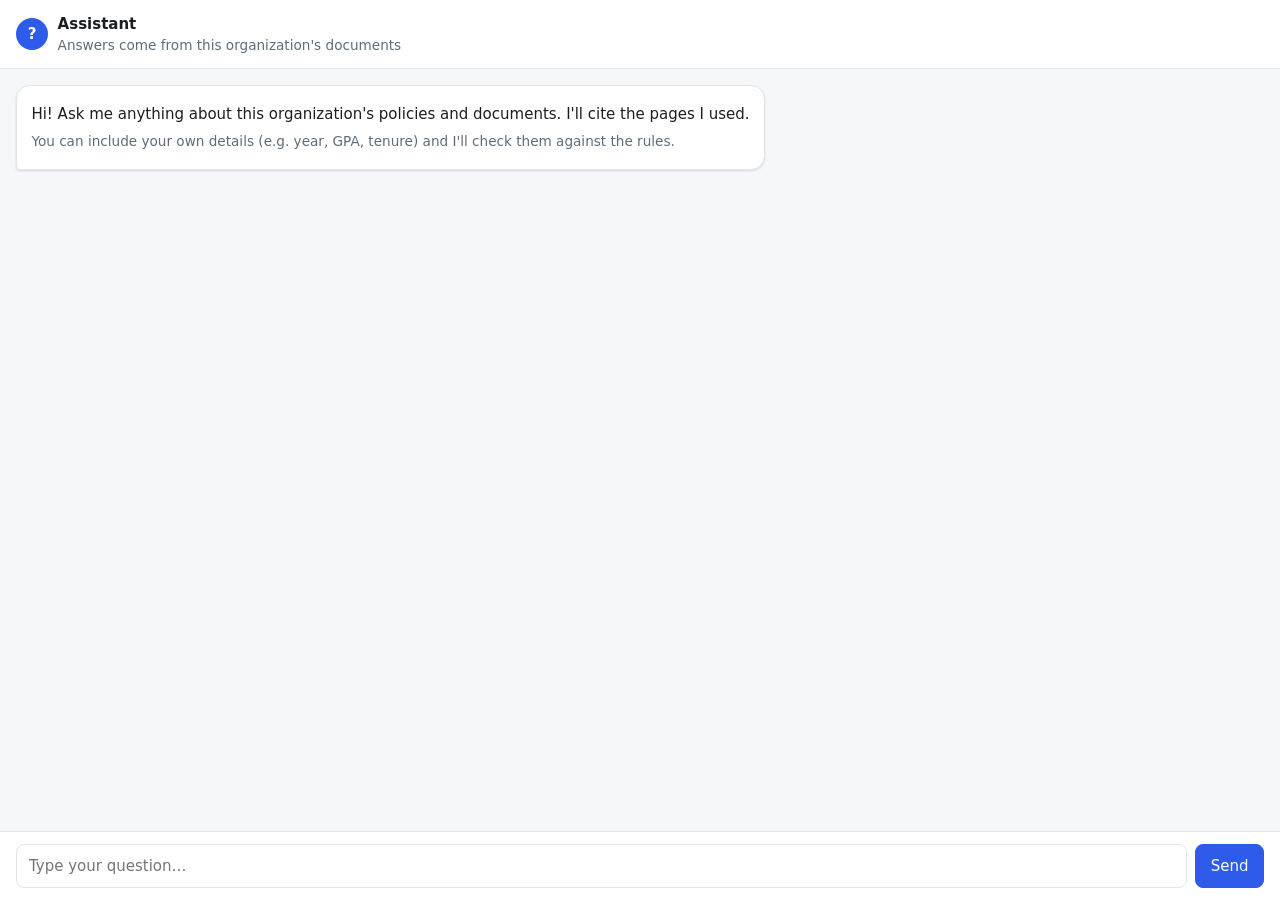
==== static/assistant.html @ 2873ac4b "Initial Commit" ====
<!doctype html>
<html lang="en">
<head>
  <meta charset="utf-8">
  <meta name="viewport" content="width=device-width, initial-scale=1">
  <meta name="referrer" content="no-referrer">
  <title>Assistant</title>
  <link rel="stylesheet" href="/static/styles.css">
</head>
<body>
<div class="chat">
  <div class="chat-head">
    <div class="logo" id="org-initial">?</div>
    <div>
      <div style="font-weight:700" id="org-name">Assistant</div>
      <div class="muted small">Answers come from this organization's documents</div>
    </div>
  </div>
  <div class="chat-log" id="log">
    <div class="msg bot">
      <p>Hi! Ask me anything about <span id="org-name-2">this organization</span>'s policies and documents. I'll cite the pages I used.</p>
      <p class="muted small">You can include your own details (e.g. year, GPA, tenure) and I'll check them against the rules.</p>
    </div>
  </div>
  <form class="chat-form" id="form">
    <textarea id="q" placeholder="Type your question…" maxlength="1000" aria-label="Your question"></textarea>
    <button class="btn primary" id="send">Send</button>
  </form>
</div>
<script src="/static/assistant.js"></script>
</body>
</html>
---- static/styles.css ----
:root {
  --bg: #f6f7f9;
  --surface: #ffffff;
  --surface-2: #f1f3f6;
  --border: #e2e5ea;
  --text: #1b1f24;
  --muted: #5f6b7a;
  --accent: #2f5bea;
  --accent-ink: #ffffff;
  --accent-soft: #e8eefe;
  --ok: #1f7a4d;
  --ok-soft: #e4f4ec;
  --warn: #9a5b00;
  --warn-soft: #fdf1dc;
  --danger: #b42318;
  --danger-soft: #fdeceb;
  --llm: #7c3aed;
  --llm-soft: #f1eafe;
  --sys1: #0e7490;
  --sys1-soft: #e2f4f8;
  --app: #4b5563;
  --app-soft: #eceef1;
  --radius: 10px;
  --shadow: 0 1px 2px rgba(16, 24, 40, .06), 0 1px 3px rgba(16, 24, 40, .08);
  --font: "Inter", system-ui, -apple-system, "Segoe UI", Roboto, sans-serif;
  --mono: ui-monospace, "SFMono-Regular", Consolas, monospace;
}

* { box-sizing: border-box; }
html, body { margin: 0; }
body { font-family: var(--font); background: var(--bg); color: var(--text); font-size: 15px; line-height: 1.5; }
a { color: var(--accent); }
h1, h2, h3 { line-height: 1.25; margin: 0 0 .5rem; }
h2 { font-size: 1.1rem; }
code, pre { font-family: var(--mono); font-size: .85em; }
.muted { color: var(--muted); }
.small { font-size: .85rem; }
.hidden { display: none !important; }

.btn { display: inline-flex; align-items: center; gap: .4rem; border: 1px solid var(--border); background: var(--surface);
  color: var(--text); padding: .5rem .9rem; border-radius: 8px; font: inherit; font-weight: 500; cursor: pointer; text-decoration: none; }
.btn:hover { background: var(--surface-2); }
.btn.primary { background: var(--accent); border-color: var(--accent); color: var(--accent-ink); }
.btn.primary:hover { filter: brightness(1.07); }
.btn.danger { color: var(--danger); }
.btn.small { padding: .3rem .6rem; font-size: .85rem; }
.btn:disabled { opacity: .55; cursor: not-allowed; }

input[type=text], input[type=email], input[type=password], textarea {
  width: 100%; padding: .6rem .75rem; border: 1px solid var(--border); border-radius: 8px; font: inherit;
  background: var(--surface); color: var(--text); }
input:focus, textarea:focus { outline: 2px solid var(--accent-soft); border-color: var(--accent); }
label { display: block; font-weight: 500; margin: .8rem 0 .3rem; font-size: .9rem; }

.card { background: var(--surface); border: 1px solid var(--border); border-radius: var(--radius); box-shadow: var(--shadow); padding: 1.25rem; }
.alert { padding: .65rem .85rem; border-radius: 8px; font-size: .9rem; margin: .75rem 0; }
.alert.error { background: var(--danger-soft); color: var(--danger); }
.alert.success { background: var(--ok-soft); color: var(--ok); }

.badge { display: inline-block; padding: .1rem .5rem; border-radius: 999px; font-size: .75rem; font-weight: 600; }
.badge.ok { background: var(--ok-soft); color: var(--ok); }
.badge.warn { background: var(--warn-soft); color: var(--warn); }
.badge.danger { background: var(--danger-soft); color: var(--danger); }
.badge.neutral { background: var(--surface-2); color: var(--muted); }
.badge.llm { background: var(--llm-soft); color: var(--llm); }
.badge.sys1 { background: var(--sys1-soft); color: var(--sys1); }
.badge.app { background: var(--app-soft); color: var(--app); }

/* ---------- auth page ---------- */
.auth-wrap { min-height: 100vh; display: grid; place-items: center; padding: 16px; }
.auth-box { width: 100%; max-width: 420px; }
.brand { display: flex; align-items: center; gap: .6rem; font-weight: 700; font-size: 1.1rem; margin-bottom: 1rem; }
.brand .logo { width: 30px; height: 30px; border-radius: 8px; background: var(--accent); color: #fff; display: grid; place-items: center; font-size: .9rem; }
.tabs { display: flex; gap: .25rem; background: var(--surface-2); padding: .25rem; border-radius: 8px; margin-bottom: .5rem; }
.tabs button { flex: 1; border: 0; background: transparent; padding: .45rem; border-radius: 6px; font: inherit; cursor: pointer; color: var(--muted); }
.tabs button.active { background: var(--surface); color: var(--text); box-shadow: var(--shadow); font-weight: 600; }

/* ---------- dashboard ---------- */
.topbar { background: var(--surface); border-bottom: 1px solid var(--border); padding: .75rem 16px; display: flex; align-items: center; justify-content: space-between; gap: 1rem; flex-wrap: wrap; }
.container { max-width: 1100px; margin: 0 auto; padding: 1.25rem 16px 3rem; display: grid; gap: 1.25rem; }
.grid-2 { display: grid; gap: 1.25rem; grid-template-columns: 1fr 1fr; }
@media (max-width: 860px) { .grid-2 { grid-template-columns: 1fr; } }
.section-head { display: flex; justify-content: space-between; align-items: center; gap: .75rem; flex-wrap: wrap; margin-bottom: .75rem; }
.copy-row { display: flex; gap: .5rem; align-items: stretch; }
.copy-row input { font-family: var(--mono); font-size: .85rem; }
pre.code { background: var(--surface-2); border: 1px solid var(--border); padding: .75rem; border-radius: 8px; white-space: pre-wrap; word-break: break-all; margin: .5rem 0; }
.meter { height: 8px; background: var(--surface-2); border-radius: 999px; overflow: hidden; margin: .35rem 0 .75rem; }
.meter > span { display: block; height: 100%; background: var(--accent); }
.dropzone { border: 2px dashed var(--border); border-radius: var(--radius); padding: 1.25rem; text-align: center; color: var(--muted); cursor: pointer; transition: .15s; }
.dropzone.drag, .dropzone:hover { border-color: var(--accent); background: var(--accent-soft); color: var(--text); }
.table-wrap { overflow-x: auto; }
table { width: 100%; border-collapse: collapse; font-size: .9rem; }
th, td { text-align: left; padding: .55rem .5rem; border-bottom: 1px solid var(--border); vertical-align: top; }
th { color: var(--muted); font-weight: 600; font-size: .8rem; text-transform: uppercase; letter-spacing: .03em; }
td.actions { white-space: nowrap; text-align: right; }
.stats { display: grid; grid-template-columns: repeat(4, 1fr); gap: .75rem; margin-bottom: 1rem; }
@media (max-width: 700px) { .stats { grid-template-columns: repeat(2, 1fr); } }
.stat { background: var(--surface-2); border-radius: 8px; padding: .75rem; }
.stat .num { font-size: 1.6rem; font-weight: 700; }
.stat .lbl { font-size: .8rem; color: var(--muted); }

/* ---------- chat ---------- */
.chat { display: flex; flex-direction: column; height: 100vh; background: var(--surface); }
.chat-head { padding: .8rem 16px; border-bottom: 1px solid var(--border); display: flex; align-items: center; gap: .6rem; }
.chat-head .logo { width: 32px; height: 32px; border-radius: 50%; background: var(--accent); color: #fff; display: grid; place-items: center; font-weight: 700; }
.chat-log { flex: 1; overflow-y: auto; padding: 1rem 16px; display: flex; flex-direction: column; gap: .9rem; background: var(--bg); }
.msg { max-width: 88%; padding: .7rem .9rem; border-radius: 14px; box-shadow: var(--shadow); overflow-wrap: anywhere; }
.msg.user { align-self: flex-end; background: var(--accent); color: var(--accent-ink); border-bottom-right-radius: 4px; }
.msg.bot { align-self: flex-start; background: var(--surface); border: 1px solid var(--border); border-bottom-left-radius: 4px; }
.msg.bot p { margin: .35rem 0; }
.msg.bot ul { margin: .35rem 0; padding-left: 1.2rem; }
.msg.bot blockquote { margin: .4rem 0; padding: .3rem .6rem; border-left: 3px solid var(--border); color: var(--muted); font-size: .88rem; }
.cite { display: inline-block; font-size: .7rem; font-weight: 700; background: var(--accent-soft); color: var(--accent); border-radius: 4px; padding: 0 .3rem; margin: 0 .1rem; cursor: help; vertical-align: 1px; }
.refs { margin-top: .6rem; padding-top: .5rem; border-top: 1px solid var(--border); font-size: .82rem; }
.refs .ref { display: flex; gap: .4rem; align-items: baseline; margin: .2rem 0; }
.refs .ref b { color: var(--accent); }
.status-line { margin-bottom: .35rem; }
.chat-form { display: flex; gap: .5rem; padding: .75rem 16px; border-top: 1px solid var(--border); background: var(--surface); }
.chat-form textarea { resize: none; height: 44px; max-height: 120px; }
.suggestions { display: flex; flex-wrap: wrap; gap: .4rem; }
.suggestions button { border: 1px solid var(--border); background: var(--surface); border-radius: 999px; padding: .3rem .7rem; font: inherit; font-size: .82rem; cursor: pointer; }
.suggestions button:hover { border-color: var(--accent); color: var(--accent); }
.typing span { display: inline-block; width: 7px; height: 7px; margin: 0 2px; background: var(--muted); border-radius: 50%; animation: blink 1.2s infinite; }
.typing span:nth-child(2) { animation-delay: .2s; } .typing span:nth-child(3) { animation-delay: .4s; }
@keyframes blink { 0%, 80%, 100% { opacity: .2; } 40% { opacity: 1; } }

details.trace { margin-top: .6rem; font-size: .82rem; }
details.trace summary { cursor: pointer; color: var(--muted); }
.trace-body { margin-top: .5rem; display: grid; gap: .6rem; }
.stage { display: flex; gap: .5rem; align-items: baseline; flex-wrap: wrap; }
.stage .ms { color: var(--muted); font-family: var(--mono); font-size: .75rem; }
.decision { border: 1px solid var(--border); border-radius: 8px; padding: .5rem .6rem; background: var(--surface-2); }
.decision .cond { font-family: var(--mono); font-size: .75rem; margin: .15rem 0; }
.tri-true { color: var(--ok); font-weight: 700; }
.tri-false { color: var(--danger); font-weight: 700; }
.tri-unknown { color: var(--warn); font-weight: 700; }
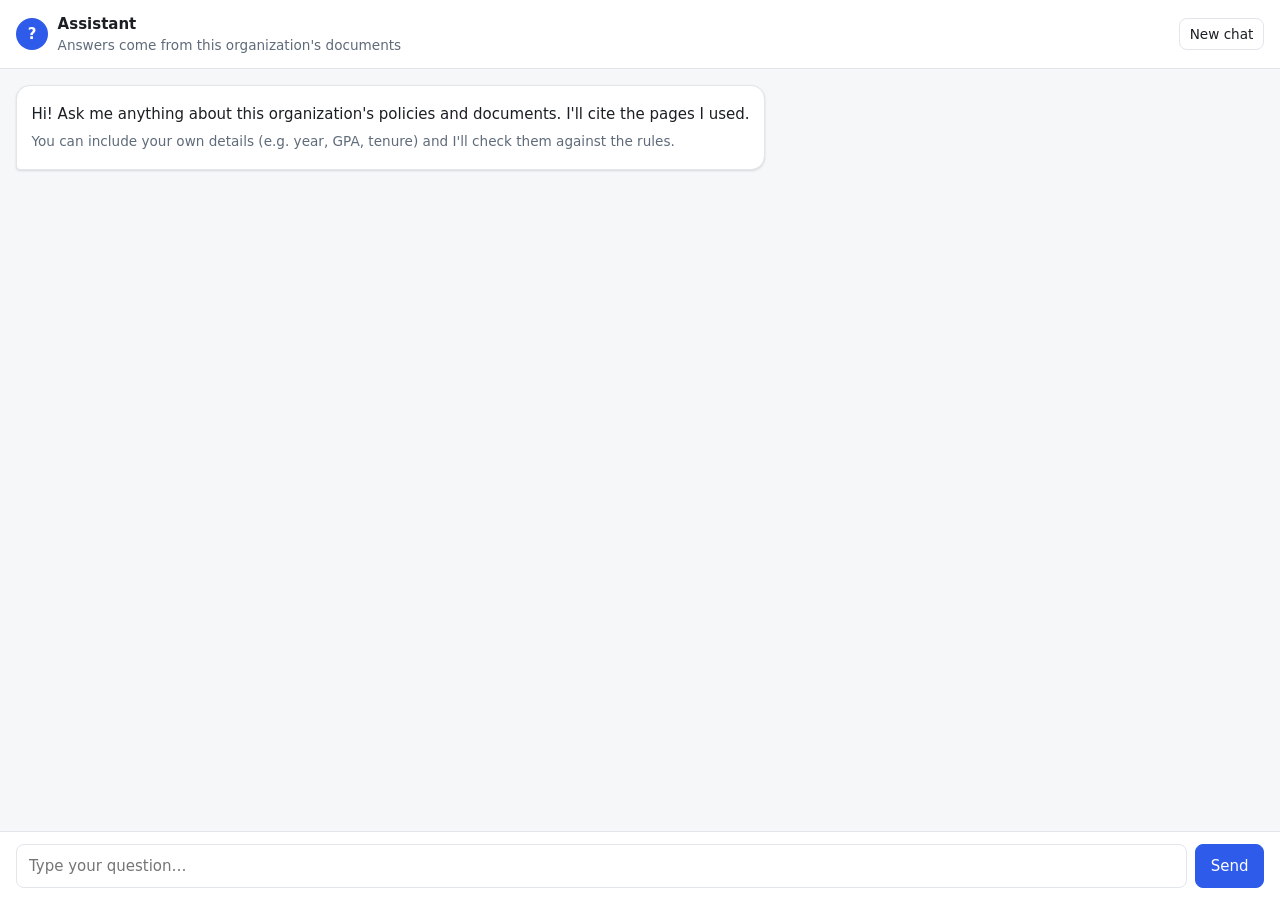
==== commit b34e3a52: "Conversation history" ====
--- a/static/assistant.html
+++ b/static/assistant.html
@@ -15,6 +15,7 @@
       <div style="font-weight:700" id="org-name">Assistant</div>
       <div class="muted small">Answers come from this organization's documents</div>
     </div>
+    <button id="new-chat" class="btn small" type="button" style="margin-left:auto" title="Forget this conversation and start over">New chat</button>
   </div>
   <div class="chat-log" id="log">
     <div class="msg bot">
